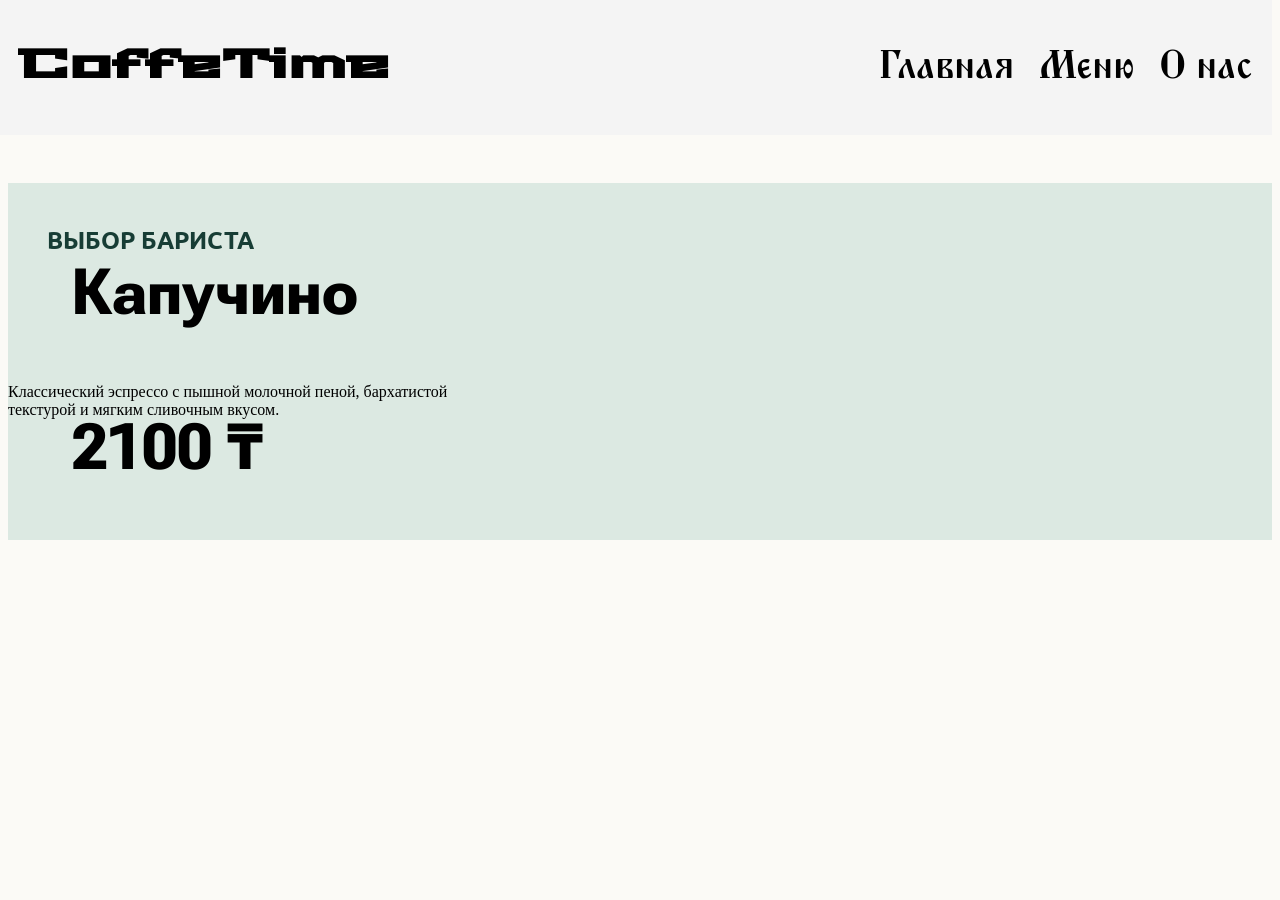
==== menu/index.html @ 75d5490a "2" ====
<!DOCTYPE html>
<html lang="en">
<head>
    <meta charset="UTF-8">
    <meta name="viewport" content="width=device-width, initial-scale=1.0">
    <title>CoffeTime - Добро пожаловать</title>
    <link rel="stylesheet" href="../assets/styles/index.css">
</head>
<body>
    <main>
        <header>
            <h1 class="logo">CoffeTime</h1>
            <nav>
                <ul>
                    <li><a href="../index.html">Главная</a></li>
                    <li><a href="">Меню</a></li>
                    <li><a href="">О нас</a></li>
                </ul>
            </nav>
        </header>
        <div class="barista_box">
            <h3>ВЫБОР БАРИСТА</h3>
            <h2>Капучино</h2>
            <p>Классический эспрессо с пышной молочной пеной, бархатистой<br>текстурой и мягким сливочным вкусом.</p>
            <h2>2100 ₸</h2>
        </div>
    </main>
</body>
</html>
---- assets/styles/index.css ----
@import url('https://fonts.googleapis.com/css2?family=Merriweather:ital,opsz,wght@0,18..144,300..900;1,18..144,300..900&family=Monomakh&family=Roboto+Flex:opsz,wght,XOPQ,XTRA,YOPQ,YTDE,YTFI,YTLC,YTUC@8..144,100..1000,96,468,79,-203,738,514,712&family=Russo+One&family=Stalinist+One&family=Ubuntu+Condensed&family=Ubuntu:ital,wght@0,300;0,400;0,500;0,700;1,300;1,400;1,500;1,700&display=swap');body {
    background-color: #FBFAF6;
}

header {
    display: flex;
    background-color: #f4f4f4;
    justify-content: space-between;
    align-items: center;
    padding: 12px 20px;
    position: sticky;
    margin-top: -10px;
    margin-left: -10px;
}

header nav ul {
    list-style: none;
    display: flex;
    gap: 25px;
}

header .logo {
    font-family: 'Stalinist One', monospace;
    font-size: 40px;
    color: #000000;
}

header a {
    font-family: 'Monomakh', monospace;
    font-size: 40px;
    color: #000000;
    text-decoration: none;
}

header a:hover {
    color: #333634;
    text-decoration: underline;
}

.content {
    display: flex;
    justify-content: space-between;
    align-items: center;
    padding: 0 20px;
    box-sizing: border-box;
    margin-top: 50px;
}

.text-block {
    display: flex;
    flex-direction: column;
}

.content h1 {
    font-family: 'Russo One', monospace;
    font-size: 72px;
    margin: 0;
    line-height: 1;
}

.content .day {
    font-family: 'Merriweather', monospace;
    font-size: 72px;
    font-style: italic;
    margin: 0 0 15px 0;
}

.content .desc {
    font-family: 'Roboto Flex', monospace;
    font-size: 20px;
    margin: 0 0 25px 10px;
}

.buttons {
    display: flex;
    gap: 10px;
}

.first_btn, .second_btn {
    font-family: 'Roboto Flex', monospace;
    font-size: 23px;
    width: 230px;
    height: 56px;
    margin: 0;
    cursor: pointer;
}

.first_btn {
    background-color: #173D35;
    color: #FFFFFF;
    border: none;
    margin-left: 10px;
}

.first_btn:hover {
    background-color: #1B4B40;
}

.second_btn {
    background-color: #DEDEDE;
    color: #173D35;
    border: 1px solid #173D35;
}

.second_btn:hover {
    background-color: #EDEDED;
}

.content .coffe_main {
    width: 498px;
    height: 330px;
    object-fit: cover;
    flex-shrink: 0;
}

.barista_box {
    background-color: #DCE9E2;
    color: #000000;
    margin-top: 48px;
    padding-top: 17px;
    padding-bottom: 2px;
    padding-left: -10px;
}

.barista_box h3 {
    font-family: 'Ubuntu', monospace;
    font-size: 24px;
    color: #173D35;
    margin-left: 39px;
}

.barista_box h2 {
    font-family: 'Roboto Flex', monospace;
    font-size: 64px;
    font-style:normal;
    margin-top: -25px;
    margin-left: 64px;
}
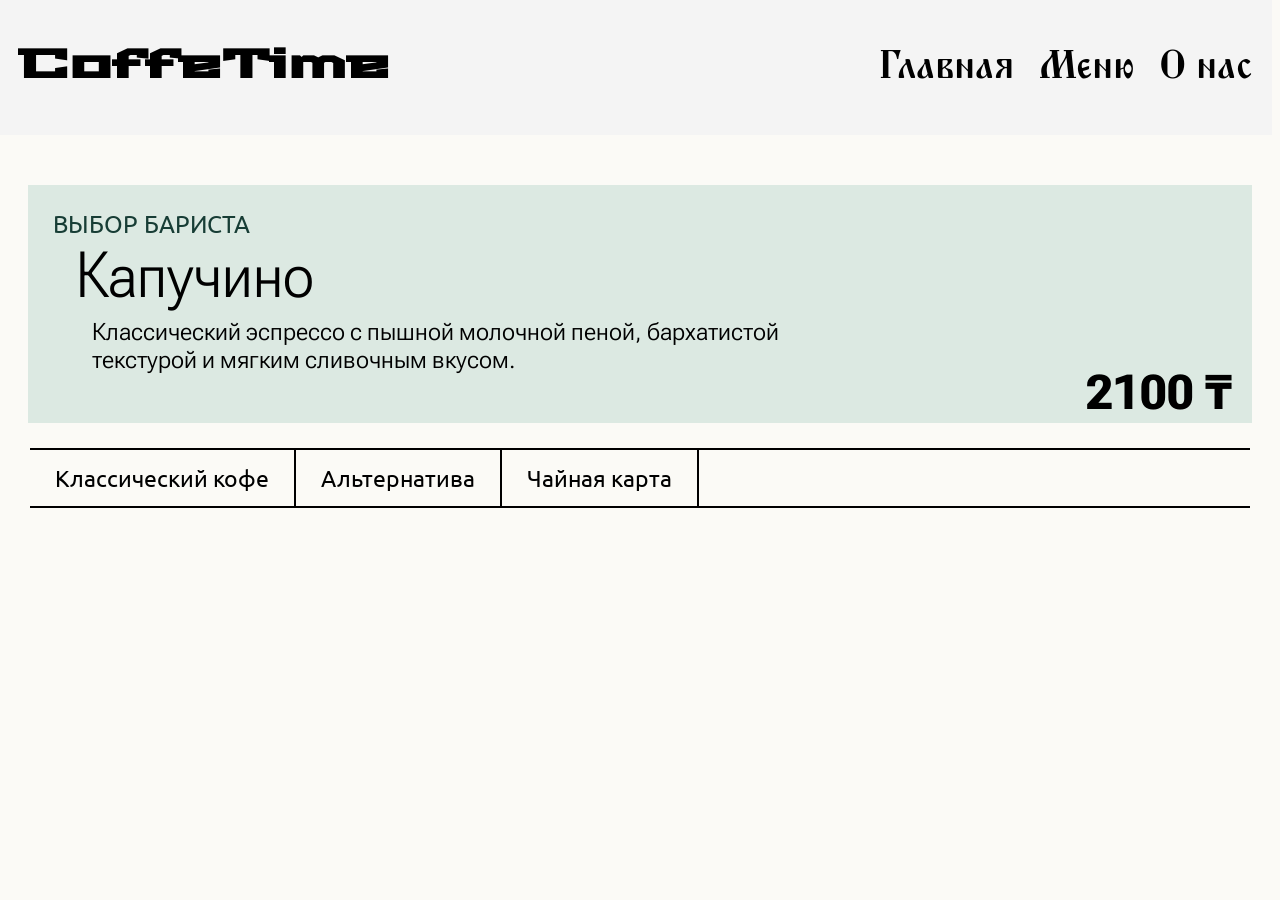
==== commit c47d496a: "21346872136486" ====
--- a/menu/index.html
+++ b/menu/index.html
@@ -18,11 +18,22 @@
                 </ul>
             </nav>
         </header>
-        <div class="barista_box">
-            <h3>ВЫБОР БАРИСТА</h3>
-            <h2>Капучино</h2>
-            <p>Классический эспрессо с пышной молочной пеной, бархатистой<br>текстурой и мягким сливочным вкусом.</p>
-            <h2>2100 ₸</h2>
+        <div class="content">
+            <div class="barista_box">
+                <h3 class="text-block">ВЫБОР БАРИСТА</h3>
+                <h2 class="text-block">Капучино</h2>
+                <p class="text-block">Классический эспрессо с пышной молочной пеной, бархатистой<br>текстурой и мягким сливочным вкусом.</p>
+                <h2 class="price">2100 ₸</h2>
+            </div>
+        </div>
+        <div class="selector">
+            <nav>
+                <ul>
+                    <li><button class="first">Классический кофе</button></li>
+                    <li><button class="second">Альтернатива</button></li>
+                    <li><button class="third">Чайная карта</button></li>
+                </ul>
+            </nav>
         </div>
     </main>
 </body>
--- a/assets/styles/index.css
+++ b/assets/styles/index.css
@@ -1,4 +1,12 @@
 @import url('https://fonts.googleapis.com/css2?family=Merriweather:ital,opsz,wght@0,18..144,300..900;1,18..144,300..900&family=Monomakh&family=Roboto+Flex:opsz,wght,XOPQ,XTRA,YOPQ,YTDE,YTFI,YTLC,YTUC@8..144,100..1000,96,468,79,-203,738,514,712&family=Russo+One&family=Stalinist+One&family=Ubuntu+Condensed&family=Ubuntu:ital,wght@0,300;0,400;0,500;0,700;1,300;1,400;1,500;1,700&display=swap');body {
+    background-color: #FBFAF6;
+}
+
+html {
+  scroll-behavior: smooth;
+}
+
+body {
     background-color: #FBFAF6;
 }
 
@@ -46,11 +54,6 @@
     margin-top: 50px;
 }
 
-.text-block {
-    display: flex;
-    flex-direction: column;
-}
-
 .content h1 {
     font-family: 'Russo One', monospace;
     font-size: 72px;
@@ -114,25 +117,173 @@
 }
 
 .barista_box {
+    width: 100%;
     background-color: #DCE9E2;
-    color: #000000;
-    margin-top: 48px;
-    padding-top: 17px;
-    padding-bottom: 2px;
-    padding-left: -10px;
+    padding-bottom: 25px;
 }
 
 .barista_box h3 {
     font-family: 'Ubuntu', monospace;
     font-size: 24px;
+    font-weight: 400;
     color: #173D35;
-    margin-left: 39px;
+    margin-left: 25px;
 }
 
 .barista_box h2 {
     font-family: 'Roboto Flex', monospace;
     font-size: 64px;
-    font-style:normal;
+    font-style: normal;
+    font-weight: 400;
+    margin-left: 48px;
     margin-top: -25px;
+}
+
+.barista_box p {
+    font-family: 'Roboto Flex', monospace;
+    font-size: 24px;
+    font-style: normal;
+    font-weight: 350;
+    margin-top: -48px;
     margin-left: 64px;
-}+}
+
+.barista_box .price {
+    position: absolute;
+    right: 48px;
+    transform: translateY(-60%);
+    font-family: 'Roboto Flex', monospace;
+    font-size: 48px;
+    font-weight: bold;
+    margin: 0;
+}
+
+.text-block {
+    display: flex;
+    flex-direction: column;
+}
+
+.selector {
+    display: flex;
+    background-color: #FBFAF6;
+    justify-content: space-between;
+    align-items: center;    
+    position: sticky;
+    margin-top: 25px;
+    margin-left: 22px;
+    margin-right: 22px;
+    border: 2px solid #000000;
+    border-left: none;
+    border-right: none;
+}
+
+.selector nav ul {
+    list-style: none;
+    display: flex;
+    gap: 0px;
+    width: 100%;
+    margin: 0;
+    padding: 0;
+}
+
+.selector button {
+    font-family: 'Ubuntu', monospace;
+    font-weight: 400;
+    font-size: 23px;
+    flex: 1;
+    height: 56px;
+    margin: 0;
+    cursor: pointer;
+    background-color: #FBFAF6;
+    box-sizing: border-box;
+    padding-left: 25px;
+    padding-right: 25px;
+}
+
+.selector .first {
+    border-top: none;
+    border-bottom: none;
+    border-left: none;
+    border-right: none;
+}
+
+.selector .second {
+    border-left: 2px solid #000000;
+
+    border-top: none;
+    border-bottom: none;
+    border-right: none;
+}
+
+.selector .third {
+    border-left: 2px solid #000000;
+    border-right: 2px solid #000000;
+
+    border-top: none;
+    border-bottom: none;
+}
+
+.menu-grid {
+  display: grid;
+  grid-template-columns: repeat(3, 1fr);
+  background-color: #FBFAF6;
+  margin-left: 22px;
+  margin-right: 22px;
+  box-sizing: border-box;
+  gap: 1px;
+  background-color: #000000;
+
+  border: 1px solid #000000;
+  border-left: none;
+  border-right: none;
+}
+
+.menu-item {
+  background-color: #FBFAF6;
+  padding: 24px;
+  display: flex;
+  flex-direction: column;
+  box-sizing: border-box;
+}
+
+.item-header {
+  display: flex;
+  justify-content: space-between;
+  align-items: baseline;
+  margin-bottom: 16px;
+}
+
+.item-name {
+  font-family: 'Ubuntu', monospace;
+  font-size: 24px;
+  font-weight: 400;
+  color: #000000;
+}
+
+.item-price {
+  font-family: 'Ubuntu', monospace;
+  font-size: 24px;
+  font-weight: normal;
+  color: #000000;
+  white-space: nowrap;
+}
+
+.item-desc {
+  font-family: 'Roboto Flex', monospace;
+  font-size: 14px;
+  line-height: 1.5;
+  color: #333333;
+  margin: 0;
+}
+
+@media (max-width: 900px) {
+  .menu-grid {
+    grid-template-columns: repeat(2, 1fr);
+  }
+}
+
+@media (max-width: 600px) {
+  .menu-grid {
+    grid-template-columns: 1fr;
+  }
+}
